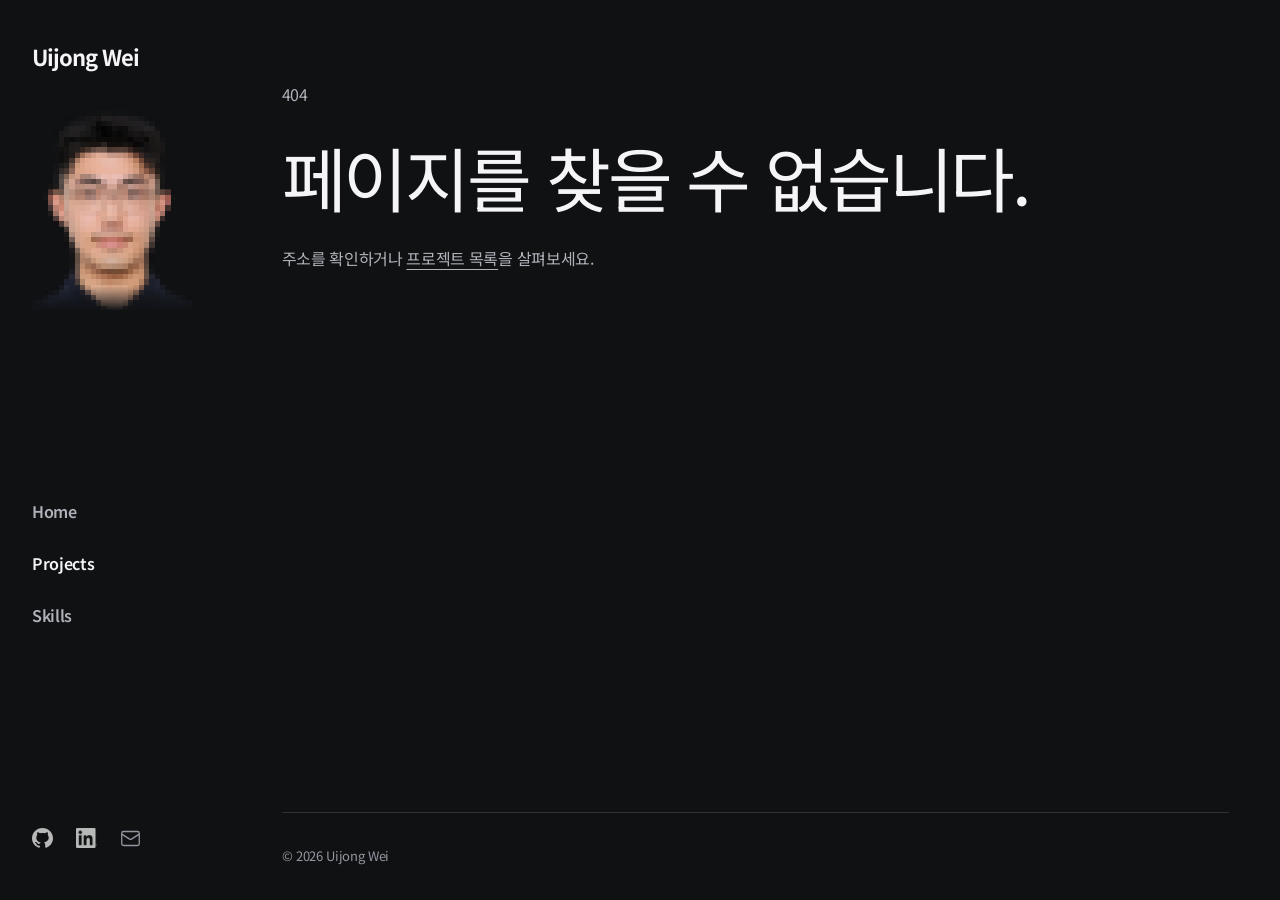
==== projects/index.html @ 4c17ad74 "feat: add robots.txt, sitemap.xml, and skills page with SEO metadata" ====
<!doctype html>
<html lang="ko">
  <head>
    <meta charset="UTF-8" />
    <link rel="icon" type="image/svg+xml" href="/favicon.svg" />
    <meta name="viewport" content="width=device-width, initial-scale=1.0" />
    <meta name="theme-color" content="#101113" />
    <title data-seo>프로젝트와 개발 경험 | 위의종 | Uijong Wei</title>
    <meta data-seo name="description" content="위의종의 VIEWPOINT, goodJob, DTx 프로젝트를 소개합니다. 프로젝트별 서비스 설명, 개발 역할, 기간과 사용 기술을 확인하세요." />
    <meta data-seo name="author" content="Uijong Wei" />
    <meta data-seo name="robots" content="index, follow, max-image-preview:large, max-snippet:-1, max-video-preview:-1" />
    <link data-seo rel="canonical" href="https://carcassi0.github.io/projects/" />
    <meta data-seo property="og:type" content="website" />
    <meta data-seo property="og:site_name" content="위의종 | Uijong Wei" />
    <meta data-seo property="og:locale" content="ko_KR" />
    <meta data-seo property="og:title" content="프로젝트와 개발 경험 | 위의종 | Uijong Wei" />
    <meta data-seo property="og:description" content="위의종의 VIEWPOINT, goodJob, DTx 프로젝트를 소개합니다. 프로젝트별 서비스 설명, 개발 역할, 기간과 사용 기술을 확인하세요." />
    <meta data-seo property="og:url" content="https://carcassi0.github.io/projects/" />
    <meta data-seo property="og:image" content="https://carcassi0.github.io/social-card.png" />
    <meta data-seo property="og:image:alt" content="Uijong Wei — Product Engineer 포트폴리오" />
    <meta data-seo property="og:image:width" content="1200" />
    <meta data-seo property="og:image:height" content="630" />
    <meta data-seo name="twitter:card" content="summary_large_image" />
    <meta data-seo name="twitter:title" content="프로젝트와 개발 경험 | 위의종 | Uijong Wei" />
    <meta data-seo name="twitter:description" content="위의종의 VIEWPOINT, goodJob, DTx 프로젝트를 소개합니다. 프로젝트별 서비스 설명, 개발 역할, 기간과 사용 기술을 확인하세요." />
    <meta data-seo name="twitter:image" content="https://carcassi0.github.io/social-card.png" />
    <meta data-seo name="twitter:image:alt" content="Uijong Wei — Product Engineer 포트폴리오" />
    <script data-seo type="application/ld+json">{"@context":"https://schema.org","@graph":[{"@type":"Person","@id":"https://carcassi0.github.io/#person","name":"위의종","alternateName":"Uijong Wei","url":"https://carcassi0.github.io/","jobTitle":"Product Engineer","description":"위의종(Uijong Wei)은 기획부터 프론트엔드, 백엔드, 클라우드까지 제품의 전체 흐름을 설계하고 구현하는 프로덕트 엔지니어입니다.","sameAs":["https://github.com/Carcassi0","https://www.linkedin.com/in/uijong-wei"]},{"@type":"WebSite","@id":"https://carcassi0.github.io/#website","url":"https://carcassi0.github.io/","name":"위의종 | Uijong Wei","inLanguage":"ko-KR","publisher":{"@id":"https://carcassi0.github.io/#person"}},{"@type":"CollectionPage","@id":"https://carcassi0.github.io/projects/#webpage","url":"https://carcassi0.github.io/projects/","name":"프로젝트와 개발 경험 | 위의종 | Uijong Wei","description":"위의종의 VIEWPOINT, goodJob, DTx 프로젝트를 소개합니다. 프로젝트별 서비스 설명, 개발 역할, 기간과 사용 기술을 확인하세요.","inLanguage":"ko-KR","isPartOf":{"@id":"https://carcassi0.github.io/#website"},"author":{"@id":"https://carcassi0.github.io/#person"},"about":{"@id":"https://carcassi0.github.io/#person"},"breadcrumb":{"@id":"https://carcassi0.github.io/projects/#breadcrumb"},"mainEntity":{"@id":"https://carcassi0.github.io/projects/#projects"}},{"@type":"BreadcrumbList","@id":"https://carcassi0.github.io/projects/#breadcrumb","itemListElement":[{"@type":"ListItem","position":1,"name":"홈","item":"https://carcassi0.github.io/"},{"@type":"ListItem","position":2,"name":"프로젝트","item":"https://carcassi0.github.io/projects/"}]},{"@type":"ItemList","@id":"https://carcassi0.github.io/projects/#projects","itemListElement":[{"@type":"ListItem","position":1,"name":"DTx","url":"https://carcassi0.github.io/projects/dtx/"},{"@type":"ListItem","position":2,"name":"VIEWPOINT","url":"https://carcassi0.github.io/projects/viewpoint/"},{"@type":"ListItem","position":3,"name":"goodJob","url":"https://carcassi0.github.io/projects/goodjob/"}]}]}</script>
    <link rel="preconnect" href="https://fonts.googleapis.com" />
    <link rel="preconnect" href="https://fonts.gstatic.com" crossorigin />
    <link href="https://fonts.googleapis.com/css2?family=Noto+Sans+KR:wght@100..900&display=swap" rel="stylesheet" />
    <script type="module" crossorigin src="/assets/index-Dwucm9ko.js"></script>
    <link rel="stylesheet" crossorigin href="/assets/index-Du7xc4lO.css">
  </head>
  <body>
    <div id="root"><link rel="preload" as="image" href="/assets/profile-cutout-B-f5CiGq.png"/><link rel="preload" as="image" href="/assets/LinkedIn-In-White-BTufTTZ4.png"/><div class="_layout_yguzu_1"><a href="#main-content" class="_skipLink_yguzu_23">본문으로 바로가기</a><aside class="_sidebar_k4k7x_1" aria-label="프로필 및 페이지 탐색"><div class="_inner_k4k7x_12"><a class="_identity_k4k7x_20" aria-label="위의종 홈" href="/" data-discover="true"><span class="_name_k4k7x_26">Uijong Wei</span></a><div class="_portrait_k4k7x_40"><span class="_profile_18m8v_1" tabindex="0"><span class="_image_18m8v_10"><img src="/assets/profile-cutout-B-f5CiGq.png" alt="위의종 프로필 사진" width="1106" height="1422" draggable="false"/><canvas width="1106" height="1422" aria-hidden="true"></canvas></span></span></div><nav class="_navigation_18jbe_1" aria-label="주요 페이지"><a class="_navLink_18jbe_12" href="/" data-discover="true">Home</a><a aria-current="page" class="_navLink_18jbe_12 active" href="/projects/" data-discover="true">Projects</a><a class="_navLink_18jbe_12" href="/skills/" data-discover="true">Skills</a></nav><div class="_socialLinks_18jbe_27"><a href="https://github.com/Carcassi0" target="_blank" rel="noopener noreferrer" aria-label="GitHub 프로필 (새 탭)" title="GitHub"><img class="_githubLogo_18jbe_52" src="data:image/svg+xml,%3csvg%20width=&#x27;98&#x27;%20height=&#x27;96&#x27;%20viewBox=&#x27;0%200%2098%2096&#x27;%20fill=&#x27;none&#x27;%20xmlns=&#x27;http://www.w3.org/2000/svg&#x27;%3e%3cg%20clip-path=&#x27;url(%23clip0_730_27126)&#x27;%3e%3cpath%20d=&#x27;M41.4395%2069.3848C28.8066%2067.8535%2019.9062%2058.7617%2019.9062%2046.9902C19.9062%2042.2051%2021.6289%2037.0371%2024.5%2033.5918C23.2559%2030.4336%2023.4473%2023.7344%2024.8828%2020.959C28.7109%2020.4805%2033.8789%2022.4902%2036.9414%2025.2656C40.5781%2024.1172%2044.4062%2023.543%2049.0957%2023.543C53.7852%2023.543%2057.6133%2024.1172%2061.0586%2025.1699C64.0254%2022.4902%2069.2891%2020.4805%2073.1172%2020.959C74.457%2023.543%2074.6484%2030.2422%2073.4043%2033.4961C76.4668%2037.1328%2078.0937%2042.0137%2078.0937%2046.9902C78.0937%2058.7617%2069.1934%2067.6621%2056.3691%2069.2891C59.623%2071.3945%2061.8242%2075.9883%2061.8242%2081.252L61.8242%2091.2051C61.8242%2094.0762%2064.2168%2095.7031%2067.0879%2094.5547C84.4102%2087.9512%2098%2070.6289%2098%2049.1914C98%2022.1074%2075.9883%206.69539e-07%2048.9043%204.309e-07C21.8203%201.92261e-07%20-1.9479e-07%2022.1074%20-4.3343e-07%2049.1914C-6.20631e-07%2070.4375%2013.4941%2088.0469%2031.6777%2094.6504C34.2617%2095.6074%2036.75%2093.8848%2036.75%2091.3008L36.75%2083.6445C35.4102%2084.2188%2033.6875%2084.6016%2032.1562%2084.6016C25.8398%2084.6016%2022.1074%2081.1563%2019.4277%2074.7441C18.375%2072.1602%2017.2266%2070.6289%2015.0254%2070.3418C13.877%2070.2461%2013.4941%2069.7676%2013.4941%2069.1934C13.4941%2068.0449%2015.4082%2067.1836%2017.3223%2067.1836C20.0977%2067.1836%2022.4902%2068.9063%2024.9785%2072.4473C26.8926%2075.2227%2028.9023%2076.4668%2031.2949%2076.4668C33.6875%2076.4668%2035.2187%2075.6055%2037.4199%2073.4043C39.0469%2071.7773%2040.291%2070.3418%2041.4395%2069.3848Z&#x27;%20fill=&#x27;black&#x27;/%3e%3c/g%3e%3cdefs%3e%3cclipPath%20id=&#x27;clip0_730_27126&#x27;%3e%3crect%20width=&#x27;98&#x27;%20height=&#x27;96&#x27;%20fill=&#x27;white&#x27;/%3e%3c/clipPath%3e%3c/defs%3e%3c/svg%3e" width="21" height="21" alt=""/></a><a href="https://www.linkedin.com/in/uijong-wei" target="_blank" rel="noopener noreferrer" aria-label="LinkedIn 프로필 (새 탭)" title="LinkedIn"><img src="/assets/LinkedIn-In-White-BTufTTZ4.png" width="21" height="21" alt=""/></a><a href="mailto:dnldmlwhd@ajou.ac.kr" aria-label="이메일 보내기" title="Email"><svg xmlns="http://www.w3.org/2000/svg" width="21" height="21" viewBox="0 0 24 24" fill="none" stroke="currentColor" stroke-width="1.5" stroke-linecap="round" stroke-linejoin="round" class="lucide lucide-mail" aria-hidden="true"><path d="m22 7-8.991 5.727a2 2 0 0 1-2.009 0L2 7"></path><rect x="2" y="4" width="20" height="16" rx="2"></rect></svg></a></div></div></aside><header class="_header_iu97d_1"><button type="button" class="_menuButton_iu97d_22" aria-label="메뉴 열기" aria-expanded="false" aria-controls="mobile-navigation" aria-haspopup="dialog"><svg xmlns="http://www.w3.org/2000/svg" width="24" height="24" viewBox="0 0 24 24" fill="none" stroke="currentColor" stroke-width="1.5" stroke-linecap="round" stroke-linejoin="round" class="lucide lucide-menu" aria-hidden="true"><path d="M4 5h16"></path><path d="M4 12h16"></path><path d="M4 19h16"></path></svg></button><a class="_name_iu97d_32" aria-label="위의종 홈" href="/" data-discover="true">Uijong Wei</a></header><dialog id="mobile-navigation" class="_menu_iu97d_2" aria-label="사이트 메뉴"><div class="_menuHeader_iu97d_8"><button type="button" class="_menuButton_iu97d_22" aria-label="메뉴 닫기" autofocus=""><svg xmlns="http://www.w3.org/2000/svg" width="24" height="24" viewBox="0 0 24 24" fill="none" stroke="currentColor" stroke-width="1.5" stroke-linecap="round" stroke-linejoin="round" class="lucide lucide-x" aria-hidden="true"><path d="M18 6 6 18"></path><path d="m6 6 12 12"></path></svg></button><span class="_name_iu97d_32">Uijong Wei</span></div><div class="_menuContent_iu97d_61"><nav class="_navigation_18jbe_1" aria-label="주요 페이지"><a class="_navLink_18jbe_12" href="/" data-discover="true">Home</a><a aria-current="page" class="_navLink_18jbe_12 active" href="/projects/" data-discover="true">Projects</a><a class="_navLink_18jbe_12" href="/skills/" data-discover="true">Skills</a></nav><div class="_socialLinks_18jbe_27"><a href="https://github.com/Carcassi0" target="_blank" rel="noopener noreferrer" aria-label="GitHub 프로필 (새 탭)" title="GitHub"><img class="_githubLogo_18jbe_52" src="data:image/svg+xml,%3csvg%20width=&#x27;98&#x27;%20height=&#x27;96&#x27;%20viewBox=&#x27;0%200%2098%2096&#x27;%20fill=&#x27;none&#x27;%20xmlns=&#x27;http://www.w3.org/2000/svg&#x27;%3e%3cg%20clip-path=&#x27;url(%23clip0_730_27126)&#x27;%3e%3cpath%20d=&#x27;M41.4395%2069.3848C28.8066%2067.8535%2019.9062%2058.7617%2019.9062%2046.9902C19.9062%2042.2051%2021.6289%2037.0371%2024.5%2033.5918C23.2559%2030.4336%2023.4473%2023.7344%2024.8828%2020.959C28.7109%2020.4805%2033.8789%2022.4902%2036.9414%2025.2656C40.5781%2024.1172%2044.4062%2023.543%2049.0957%2023.543C53.7852%2023.543%2057.6133%2024.1172%2061.0586%2025.1699C64.0254%2022.4902%2069.2891%2020.4805%2073.1172%2020.959C74.457%2023.543%2074.6484%2030.2422%2073.4043%2033.4961C76.4668%2037.1328%2078.0937%2042.0137%2078.0937%2046.9902C78.0937%2058.7617%2069.1934%2067.6621%2056.3691%2069.2891C59.623%2071.3945%2061.8242%2075.9883%2061.8242%2081.252L61.8242%2091.2051C61.8242%2094.0762%2064.2168%2095.7031%2067.0879%2094.5547C84.4102%2087.9512%2098%2070.6289%2098%2049.1914C98%2022.1074%2075.9883%206.69539e-07%2048.9043%204.309e-07C21.8203%201.92261e-07%20-1.9479e-07%2022.1074%20-4.3343e-07%2049.1914C-6.20631e-07%2070.4375%2013.4941%2088.0469%2031.6777%2094.6504C34.2617%2095.6074%2036.75%2093.8848%2036.75%2091.3008L36.75%2083.6445C35.4102%2084.2188%2033.6875%2084.6016%2032.1562%2084.6016C25.8398%2084.6016%2022.1074%2081.1563%2019.4277%2074.7441C18.375%2072.1602%2017.2266%2070.6289%2015.0254%2070.3418C13.877%2070.2461%2013.4941%2069.7676%2013.4941%2069.1934C13.4941%2068.0449%2015.4082%2067.1836%2017.3223%2067.1836C20.0977%2067.1836%2022.4902%2068.9063%2024.9785%2072.4473C26.8926%2075.2227%2028.9023%2076.4668%2031.2949%2076.4668C33.6875%2076.4668%2035.2187%2075.6055%2037.4199%2073.4043C39.0469%2071.7773%2040.291%2070.3418%2041.4395%2069.3848Z&#x27;%20fill=&#x27;black&#x27;/%3e%3c/g%3e%3cdefs%3e%3cclipPath%20id=&#x27;clip0_730_27126&#x27;%3e%3crect%20width=&#x27;98&#x27;%20height=&#x27;96&#x27;%20fill=&#x27;white&#x27;/%3e%3c/clipPath%3e%3c/defs%3e%3c/svg%3e" width="21" height="21" alt=""/></a><a href="https://www.linkedin.com/in/uijong-wei" target="_blank" rel="noopener noreferrer" aria-label="LinkedIn 프로필 (새 탭)" title="LinkedIn"><img src="/assets/LinkedIn-In-White-BTufTTZ4.png" width="21" height="21" alt=""/></a><a href="mailto:dnldmlwhd@ajou.ac.kr" aria-label="이메일 보내기" title="Email"><svg xmlns="http://www.w3.org/2000/svg" width="21" height="21" viewBox="0 0 24 24" fill="none" stroke="currentColor" stroke-width="1.5" stroke-linecap="round" stroke-linejoin="round" class="lucide lucide-mail" aria-hidden="true"><path d="m22 7-8.991 5.727a2 2 0 0 1-2.009 0L2 7"></path><rect x="2" y="4" width="20" height="16" rx="2"></rect></svg></a></div></div></dialog><div class="_content_yguzu_6"><main id="main-content" tabindex="-1" class="_pageContent_yguzu_14"><section class="_page_p55n0_1" aria-labelledby="projects-title"><header class="_header_p55n0_5"><h1 id="projects-title">Projects</h1><p class="_intro_p55n0_9">위의종이 참여한 프로젝트입니다. 서비스 소개와 담당 역할, 개발 기간, 사용 기술을 확인할 수 있습니다.</p></header><ul class="_projectList_p55n0_14" aria-label="프로젝트 목록"><li><article><a class="_card_p55n0_26" aria-labelledby="dtx-title" href="/projects/dtx/" data-discover="true"><div class="_thumbnail_p55n0_34"><div class="_placeholder_p55n0_48" aria-hidden="true"><span>DTx</span><span>In progress</span></div></div><div class="_cardMeta_p55n0_68"><span>2026<!-- --> — 현재</span></div><div class="_cardHeading_p55n0_30"><h2 id="dtx-title">DTx</h2><svg xmlns="http://www.w3.org/2000/svg" width="22" height="22" viewBox="0 0 24 24" fill="none" stroke="currentColor" stroke-width="1.5" stroke-linecap="round" stroke-linejoin="round" class="lucide lucide-arrow-up-right" aria-hidden="true"><path d="M7 7h10v10"></path><path d="M7 17 17 7"></path></svg></div><p class="_summary_p55n0_94">기획부터 프론트엔드와 백엔드 개발까지</p></a></article></li><li><article><a class="_card_p55n0_26" aria-labelledby="viewpoint-title" href="/projects/viewpoint/" data-discover="true"><div class="_thumbnail_p55n0_34"><img src="/assets/viewpoint-BPUUoZUu.png" alt="VIEWPOINT의 홈 화면" width="3024" height="1898" loading="lazy" decoding="async"/></div><div class="_cardMeta_p55n0_68"><span>2025</span></div><div class="_cardHeading_p55n0_30"><h2 id="viewpoint-title">VIEWPOINT</h2><svg xmlns="http://www.w3.org/2000/svg" width="22" height="22" viewBox="0 0 24 24" fill="none" stroke="currentColor" stroke-width="1.5" stroke-linecap="round" stroke-linejoin="round" class="lucide lucide-arrow-up-right" aria-hidden="true"><path d="M7 7h10v10"></path><path d="M7 17 17 7"></path></svg></div><p class="_summary_p55n0_94">복잡한 국회 정보를 한눈에 이해할 수 있도록</p></a></article></li><li><article><a class="_card_p55n0_26" aria-labelledby="goodjob-title" href="/projects/goodjob/" data-discover="true"><div class="_thumbnail_p55n0_34"><img src="/assets/goodjob-Ce-KbjhF.png" alt="goodJob의 맞춤 채용 공고 추천 화면" width="3024" height="1964" loading="lazy" decoding="async"/></div><div class="_cardMeta_p55n0_68"><span>2025</span></div><div class="_cardHeading_p55n0_30"><h2 id="goodjob-title">goodJob</h2><svg xmlns="http://www.w3.org/2000/svg" width="22" height="22" viewBox="0 0 24 24" fill="none" stroke="currentColor" stroke-width="1.5" stroke-linecap="round" stroke-linejoin="round" class="lucide lucide-arrow-up-right" aria-hidden="true"><path d="M7 7h10v10"></path><path d="M7 17 17 7"></path></svg></div><p class="_summary_p55n0_94">이력서에서 시작해 지원 현황 관리까지</p></a></article></li></ul></section></main><footer class="_footer_yguzu_37"><div class="_footerInner_yguzu_44"><span>© 2026 Uijong Wei</span></div></footer></div></div></div>
  </body>
</html>
---- assets/index-Du7xc4lO.css ----
:root{--bg:#101113;--surface:#18191c;--text-h:#f5f5f7;--text:#b0b2b9;--muted:#93969e;--border:#303136;--accent:#f5f5f7;--accent-bg:#202125;--accent-border:#4b4d54;--code-bg:#202125;--social-bg:#18191c;--sans:"Noto Sans KR", Arial, sans-serif;--heading:var(--sans);--mono:ui-monospace, Consolas, monospace;--content-width:1200px;--reading-width:720px;--gutter:clamp(1.25rem, 4vw, 4rem);--media-radius:16px;font:16px/1.75 var(--sans);letter-spacing:-.02em;--lightningcss-light: ;--lightningcss-dark:initial;color-scheme:dark;color:var(--text);background:var(--bg);font-synthesis:none;text-rendering:optimizelegibility;-webkit-font-smoothing:antialiased;-moz-osx-font-smoothing:grayscale}*{box-sizing:border-box}body{min-width:320px;margin:0}#root{min-height:100dvh}html{scroll-padding-top:6rem}::selection{color:#101113;background:#e3e4e8}button,input,select,textarea{font:inherit;color:inherit}button,a{-webkit-tap-highlight-color:transparent;touch-action:manipulation}button{cursor:pointer}button:disabled{cursor:default}a{color:inherit;text-underline-offset:.25em}:focus-visible{outline:2px solid var(--text-h);outline-offset:5px}img,video{max-width:100%;display:block}h1,h2,h3,h4,h5,h6{color:var(--text-h);font-family:var(--heading);letter-spacing:-.045em;word-break:keep-all;overflow-wrap:anywhere;text-wrap:balance;margin:0;font-weight:400;line-height:1.25}h1{font-size:clamp(2.75rem,5.5vw,4.5rem)}h2{font-size:clamp(1.75rem,3vw,2.25rem)}h3{font-size:1.5rem}p{word-break:keep-all;overflow-wrap:anywhere;margin:0}code{background:var(--code-bg);font-family:var(--mono);border-radius:4px;padding:.15em .4em}@media (prefers-reduced-motion:reduce){*,:before,:after{scroll-behavior:auto!important;transition:none!important;animation:none!important}}._navigation_18jbe_1{flex-direction:column;flex:1;justify-content:center;align-items:flex-start;gap:.5rem;width:100%;margin-block:2.5rem;display:flex}._navLink_18jbe_12{min-height:44px;color:var(--text);align-items:center;padding-block:.25rem;font-size:1rem;font-weight:600;text-decoration:none;transition:color .16s;display:flex}._navLink_18jbe_12:hover,._navLink_18jbe_12[aria-current=page]{color:var(--text-h)}._socialLinks_18jbe_27{flex-wrap:wrap;gap:.25rem;margin-left:-.625rem;display:flex}._socialLinks_18jbe_27 a{width:40px;height:44px;color:var(--muted);place-items:center;transition:color .16s;display:grid}._socialLinks_18jbe_27 a:hover{color:var(--text-h)}._socialLinks_18jbe_27 img{object-fit:contain;opacity:.7}._socialLinks_18jbe_27 a:hover img{opacity:1}._githubLogo_18jbe_52{filter:invert()}@media (height<=700px) and (width>=701px){._navigation_18jbe_1{margin-block:1.5rem}}@media (width<=700px){._navigation_18jbe_1{flex:none;align-items:stretch;margin-block:2rem}._navLink_18jbe_12{min-height:64px;font-size:1.75rem}._socialLinks_18jbe_27{margin-top:auto}}._header_iu97d_1,._menu_iu97d_2{display:none}@media (width<=700px){._header_iu97d_1,._menuHeader_iu97d_8{height:var(--mobile-header-height);padding-inline:var(--gutter);background:var(--bg);flex-shrink:0;grid-template-columns:44px minmax(0,1fr) 44px;align-items:center;display:grid}._header_iu97d_1{z-index:30;position:sticky;top:0}._menuButton_iu97d_22{width:44px;height:44px;color:var(--text-h);background:0 0;border:0;place-items:center;padding:0;display:grid}._name_iu97d_32{color:var(--text-h);letter-spacing:-.045em;justify-self:center;font-size:1.125rem;font-weight:700;text-decoration:none}._menu_iu97d_2{background:var(--bg);width:100%;max-width:none;height:100dvh;max-height:none;color:var(--text);border:0;margin:0;padding:0;position:fixed;inset:0;overflow-y:auto}._menu_iu97d_2[open]{flex-direction:column;display:flex}._menu_iu97d_2::backdrop{background:var(--bg)}._menuContent_iu97d_61{padding:0 var(--gutter) 2rem;flex-direction:column;flex:1;display:flex}}._profile_18m8v_1{width:100%;display:block}._profile_18m8v_1:focus-visible{outline:2px solid var(--text-h);outline-offset:4px}._image_18m8v_10{display:block;position:relative;-webkit-mask-image:linear-gradient(#000 88%,#0000 100%);mask-image:linear-gradient(#000 88%,#0000 100%)}._image_18m8v_10 img,._image_18m8v_10 canvas{pointer-events:none;width:100%;height:auto;display:block}._image_18m8v_10 img{opacity:0}._image_18m8v_10 canvas{position:absolute;inset:0}._sidebar_k4k7x_1{z-index:20;width:var(--sidebar-width);background:var(--bg);scrollbar-width:thin;height:100dvh;position:fixed;inset:0 auto 0 0;overflow-y:auto}._inner_k4k7x_12{flex-direction:column;align-items:flex-start;min-height:100%;padding:2.5rem clamp(1.25rem,2.5vw,2.5rem);display:flex}._identity_k4k7x_20{color:var(--text-h);flex-shrink:0;text-decoration:none}._name_k4k7x_26{letter-spacing:-.045em;flex-direction:column;gap:.25rem;font-size:1.375rem;font-weight:700;line-height:1.5;display:flex}._name_k4k7x_26>span{color:var(--text);font-size:1rem}._portrait_k4k7x_40{width:min(100%,160px);margin-top:2rem}@media (height<=700px) and (width>=701px){._inner_k4k7x_12{padding-block:1.5rem}._portrait_k4k7x_40{width:112px;margin-top:1.25rem}}@media (width<=700px){._sidebar_k4k7x_1{display:none}}._layout_yguzu_1{--sidebar-width:clamp(13rem, 18vw, 17rem);min-height:100dvh}._content_yguzu_6{min-width:0;min-height:100dvh;margin-left:var(--sidebar-width);flex-direction:column;display:flex}._pageContent_yguzu_14{width:100%;max-width:calc(var(--content-width) + var(--gutter) * 2);padding:0 var(--gutter);flex:1;min-width:0;margin-inline:auto}._skipLink_yguzu_23{z-index:100;background:var(--text-h);color:var(--bg);padding:.65rem 1rem;position:fixed;top:1rem;left:1rem;transform:translateY(-200%)}._skipLink_yguzu_23:focus{transform:translateY(0)}._footer_yguzu_37{width:100%;max-width:calc(var(--content-width) + var(--gutter) * 2);padding:0 var(--gutter);margin:6rem auto 0}._footerInner_yguzu_44{border-top:1px solid var(--border);color:var(--muted);justify-content:space-between;align-items:center;gap:1.5rem;padding-block:2rem;font-size:.8125rem;display:flex}._footerInner_yguzu_44>div{flex-wrap:wrap;gap:1.5rem;display:flex}._footerInner_yguzu_44 a{text-decoration:none}._footerInner_yguzu_44 a:hover{color:var(--text-h)}@media (width<=600px){._footer_yguzu_37{margin-top:4rem}._footerInner_yguzu_44{flex-direction:column;align-items:flex-start;gap:1rem}}@media (width<=700px){._layout_yguzu_1{--mobile-header-height:4rem;--gutter:1rem}._content_yguzu_6{min-height:calc(100dvh - var(--mobile-header-height));margin-left:0}}._page_p55n0_1{padding-top:clamp(3.5rem,7vw,6.5rem)}._header_p55n0_5{margin-bottom:clamp(3rem,5vw,4.5rem)}._intro_p55n0_9{margin-top:1.5rem;font-size:1.0625rem}._projectList_p55n0_14{grid-template-columns:repeat(2,minmax(0,1fr));gap:4rem 2rem;margin:0;padding:0;list-style:none;display:grid}._projectList_p55n0_14>li{min-width:0}._card_p55n0_26{text-decoration:none;display:block}._card_p55n0_26:hover ._cardHeading_p55n0_30 svg{transform:translate(3px,-3px)}._thumbnail_p55n0_34{aspect-ratio:3024/1964;border-radius:var(--media-radius);background:var(--surface);width:100%;transition:border-color .18s;overflow:hidden}._thumbnail_p55n0_34 img{object-fit:cover;width:100%;height:100%}._placeholder_p55n0_48{width:100%;height:100%;color:var(--muted);flex-direction:column;justify-content:center;align-items:center;gap:1rem;display:flex}._placeholder_p55n0_48>span:first-child{color:var(--text-h);letter-spacing:-.06em;font-size:clamp(3rem,5vw,4.5rem);font-weight:300}._placeholder_p55n0_48>span:last-child{font-size:.8125rem}._cardMeta_p55n0_68{color:var(--muted);flex-wrap:wrap;justify-content:space-between;gap:.5rem 1rem;margin-top:1.5rem;font-size:.8125rem;display:flex}._cardHeading_p55n0_30{justify-content:space-between;align-items:center;gap:1rem;margin-top:.625rem;display:flex}._cardHeading_p55n0_30 h2{font-size:clamp(1.5rem,2.5vw,1.875rem)}._cardHeading_p55n0_30 svg{color:var(--text-h);flex-shrink:0;transition:transform .18s}._summary_p55n0_94{margin-top:.625rem;font-size:.9375rem}@media (width<=700px){._projectList_p55n0_14{grid-template-columns:minmax(0,1fr);gap:2.75rem}._cardMeta_p55n0_68{margin-top:1rem}._intro_p55n0_9{font-size:1rem}}._hero_1xsix_1{padding-block:clamp(4rem,8vw,7rem) clamp(5rem,9vw,8rem)}._title_1xsix_5{font-size:clamp(2.75rem,5vw,3.5rem);font-weight:600;line-height:1.28}._sectionTitle_1xsix_11{font-weight:600}._intro_1xsix_15{margin-top:1.75rem;font-size:1.0625rem;line-height:1.9}._primaryLink_1xsix_21{min-height:48px;color:var(--bg);background:var(--text-h);border-radius:2rem;align-items:center;gap:1.75rem;margin-top:2rem;padding:.7rem 1.4rem;font-size:.9375rem;text-decoration:none;display:inline-flex}._primaryLink_1xsix_21:hover{background:#d9dbe0}._sectionHeader_1xsix_38{justify-content:space-between;align-items:center;gap:1rem;margin-bottom:2rem;display:flex}._sectionHeader_1xsix_38 h2{font-size:clamp(1.5rem,2.5vw,2rem)}._sectionHeader_1xsix_38 a{align-items:center;gap:.75rem;min-height:44px;font-size:.875rem;text-decoration:none;display:inline-flex}._sectionHeader_1xsix_38 a:hover{color:var(--text-h)}._about_1xsix_60{border-top:1px solid var(--border);grid-template-columns:1fr 1fr;gap:2rem;margin-top:6rem;padding-top:4rem;display:grid}._about_1xsix_60 h2{line-height:1.5}._about_1xsix_60 p{max-width:540px;font-size:1.0625rem;line-height:1.9}._about_1xsix_60 a{align-items:center;gap:.75rem;min-height:44px;margin-top:1.5rem;font-size:.875rem;text-decoration:none;display:inline-flex}._faq_1xsix_86{border-top:1px solid var(--border);margin-top:5rem;padding-top:2.5rem}._faq_1xsix_86 h2{font-size:1.5rem}._faq_1xsix_86 dl{margin:1.5rem 0 0}._faq_1xsix_86 dl>div{padding-block:1.5rem}._faq_1xsix_86 dl>div+div{border-top:1px solid var(--border)}._faq_1xsix_86 dt{color:var(--text-h);font-weight:600}._faq_1xsix_86 dd{max-width:760px;margin:.75rem 0 0;line-height:1.9}._faq_1xsix_86 a{text-underline-offset:.25em;margin-top:.75rem;display:inline-block}@media (width<=900px){._desktopBreak_1xsix_119{display:none}}@media (width<=700px){._hero_1xsix_1 h1{font-size:clamp(2rem,6vw,2.75rem)}._intro_1xsix_15{font-size:1rem}._sectionHeader_1xsix_38{flex-wrap:wrap;gap:.5rem;margin-bottom:1.5rem}._about_1xsix_60{grid-template-columns:minmax(0,1fr);gap:1.5rem;margin-top:4rem;padding-top:2.5rem}._about_1xsix_60 p{font-size:1rem}}._gallery_y2fam_1{min-width:0}._figure_y2fam_5{margin:0}._frame_y2fam_9{isolation:isolate;border:1px solid var(--border);border-radius:var(--media-radius);background:var(--surface);position:relative;overflow:hidden}._frame_y2fam_9>*{width:100%;height:100%}._imageButton_y2fam_22{cursor:zoom-in;background:0 0;border:0;padding:0;display:block}._imageButton_y2fam_22 img{object-fit:contain;width:100%;height:100%}._imageButton_y2fam_22:focus-visible{outline-offset:-5px}._imageButton_y2fam_22:hover ._expandIcon_y2fam_37,._imageButton_y2fam_22:focus-visible ._expandIcon_y2fam_37{background:#323338}._expandIcon_y2fam_37,._closeButton_y2fam_41{color:#fff;background:#161719e6;border:1px solid #ffffff24;border-radius:50%;place-items:center;width:44px;height:44px;display:grid}._expandIcon_y2fam_37{transition:background .16s;position:absolute;bottom:1rem;right:1rem}._video_y2fam_59{aspect-ratio:16/9;object-fit:contain;background:#000;display:block}._embed_y2fam_66{aspect-ratio:16/9;border:0;display:block}._caption_y2fam_72{color:var(--muted);word-break:keep-all;margin-top:1rem;font-size:.875rem;line-height:1.7}._galleryControls_y2fam_80{font-variant-numeric:tabular-nums;align-items:center;gap:1.25rem;margin-top:1.5rem;font-size:.8125rem;display:flex}._arrows_y2fam_89{background:var(--surface);border-radius:2rem;padding:.25rem;display:flex}._arrows_y2fam_89 button{width:44px;height:44px;color:var(--text-h);background:0 0;border:0;border-radius:50%;place-items:center;display:grid}._arrows_y2fam_89 button:hover:not(:disabled){background:var(--accent-bg)}._arrows_y2fam_89 button:disabled{opacity:.3}._lightbox_y2fam_112{width:100%;max-width:none;height:100%;max-height:none;padding:5rem var(--gutter) 2rem;background:0 0;border:0;margin:0;position:fixed;inset:0}._lightbox_y2fam_112::backdrop{background:#08090af5}._lightbox_y2fam_112[open]{place-items:center;display:grid}._lightbox_y2fam_112>img{object-fit:contain;border-radius:4px;max-width:100%;max-height:calc(100dvh - 7rem)}._closeButton_y2fam_41{top:1.25rem;right:var(--gutter);z-index:1;position:fixed}@media (width<=600px){._frame_y2fam_9{border-radius:10px}._caption_y2fam_72{margin-top:.75rem;font-size:.75rem}._expandIcon_y2fam_37{width:36px;height:36px;bottom:.625rem;right:.625rem}}._page_cpa37_1{padding-top:2.5rem}._backLink_cpa37_5{align-items:center;gap:.625rem;min-height:44px;font-size:.875rem;text-decoration:none;display:inline-flex}._backLink_cpa37_5:hover{color:var(--text-h)}._primaryLink_cpa37_17{min-height:48px;color:var(--bg);background:var(--text-h);border-radius:2rem;align-items:center;gap:1.75rem;margin-top:2rem;padding:.7rem 1.4rem;font-size:.9375rem;text-decoration:none;display:inline-flex}._primaryLink_cpa37_17:hover{background:#d9dbe0}._header_cpa37_34{text-align:center;max-width:960px;margin-inline:auto;padding:clamp(2.5rem,5vw,4rem) 0 clamp(3rem,6vw,5rem)}._header_cpa37_34 h1{margin-bottom:1.5rem;font-size:clamp(3.25rem,7vw,6rem);font-weight:400;line-height:1.1}._summary_cpa37_47{color:var(--text);font-size:clamp(1.125rem,2.3vw,1.625rem);line-height:1.6}._role_cpa37_53{color:var(--muted);margin-top:1.75rem;font-size:.875rem}._readingColumn_cpa37_59{max-width:var(--reading-width);margin-inline:auto}._overview_cpa37_64{margin-top:clamp(3.5rem,7vw,6rem)}._overview_cpa37_64 h2{margin-bottom:1.5rem}._overview_cpa37_64 p{font-size:1.125rem;line-height:1.9}._metadata_cpa37_75{border-top:1px solid var(--border);margin:2.75rem 0 0}._metadata_cpa37_75>div{border-bottom:1px solid var(--border);grid-template-columns:7rem minmax(0,1fr);gap:1.5rem;padding:1.25rem 0;font-size:.9375rem;display:grid}._metadata_cpa37_75 dt{color:var(--muted)}._metadata_cpa37_75 dd{color:var(--text-h);word-break:keep-all;overflow-wrap:anywhere;margin:0}._contentSection_cpa37_97{margin-top:5rem}._contentSection_cpa37_97 h2{margin-bottom:1.5rem}._contentSection_cpa37_97 p{margin-bottom:1.5rem;font-size:1.125rem;line-height:1.9}._contentSection_cpa37_97>div+div{margin-top:2.5rem}._nextProject_cpa37_112{border-top:1px solid var(--border);justify-content:space-between;align-items:center;gap:2rem;margin-top:6rem;padding-top:2.5rem;text-decoration:none;display:flex}._nextProject_cpa37_112 span{color:var(--muted);margin-bottom:.75rem;font-size:.875rem;display:block}._nextProject_cpa37_112 svg{flex-shrink:0;transition:transform .16s}._nextProject_cpa37_112:hover svg{transform:translate(5px)}._workInProgress_cpa37_136{border-radius:var(--media-radius);text-align:center;background:var(--surface);padding:3rem 1.5rem}._workInProgress_cpa37_136 span{color:var(--text-h);margin-bottom:.75rem;font-size:1.5rem;display:block}._notFound_cpa37_149{padding-block:5rem}._notFound_cpa37_149 h1{margin-block:1.5rem}@media (width<=600px){._page_cpa37_1{padding-top:1.25rem}._header_cpa37_34{padding-top:2rem}._header_cpa37_34 h1{font-size:clamp(2rem,8vw,3.25rem)}._metadata_cpa37_75>div{grid-template-columns:4rem minmax(0,1fr);gap:1rem;font-size:.875rem}._overview_cpa37_64 p,._contentSection_cpa37_97 p{font-size:1rem}._nextProject_cpa37_112{margin-top:4rem}}._page_1br4d_1{padding-top:clamp(3.5rem,7vw,6.5rem)}._header_1br4d_5{margin-bottom:4.5rem}._header_1br4d_5 p{margin-top:1.5rem;font-size:1.0625rem}._group_1br4d_13{border-top:1px solid var(--border);grid-template-columns:1fr 1.4fr;gap:4rem;padding-block:2.5rem 3rem;display:grid}._group_1br4d_13 h2{font-size:1.75rem}._group_1br4d_13>div>p{max-width:320px;margin-top:1rem;font-size:.9375rem}._group_1br4d_13 ul{margin:0;padding:0;list-style:none}._group_1br4d_13 li{justify-content:space-between;align-items:baseline;gap:1rem;padding-block:1rem;display:flex}._group_1br4d_13 li:first-child{padding-top:0}._group_1br4d_13 li+li{border-top:1px solid var(--border)}._group_1br4d_13 li h3{letter-spacing:-.025em;font-size:1.125rem}._group_1br4d_13 li>div{flex-wrap:wrap;justify-content:flex-end;gap:.5rem 1rem;display:flex}._group_1br4d_13 li a{align-items:center;gap:.25rem;font-size:.8125rem;text-decoration:none;display:inline-flex}._group_1br4d_13 li a:hover{color:var(--text-h);text-decoration:underline}@media (width<=700px){._header_1br4d_5{margin-bottom:3rem}._group_1br4d_13{grid-template-columns:minmax(0,1fr);gap:2rem;padding-block:2rem}._group_1br4d_13 li{flex-wrap:wrap}}
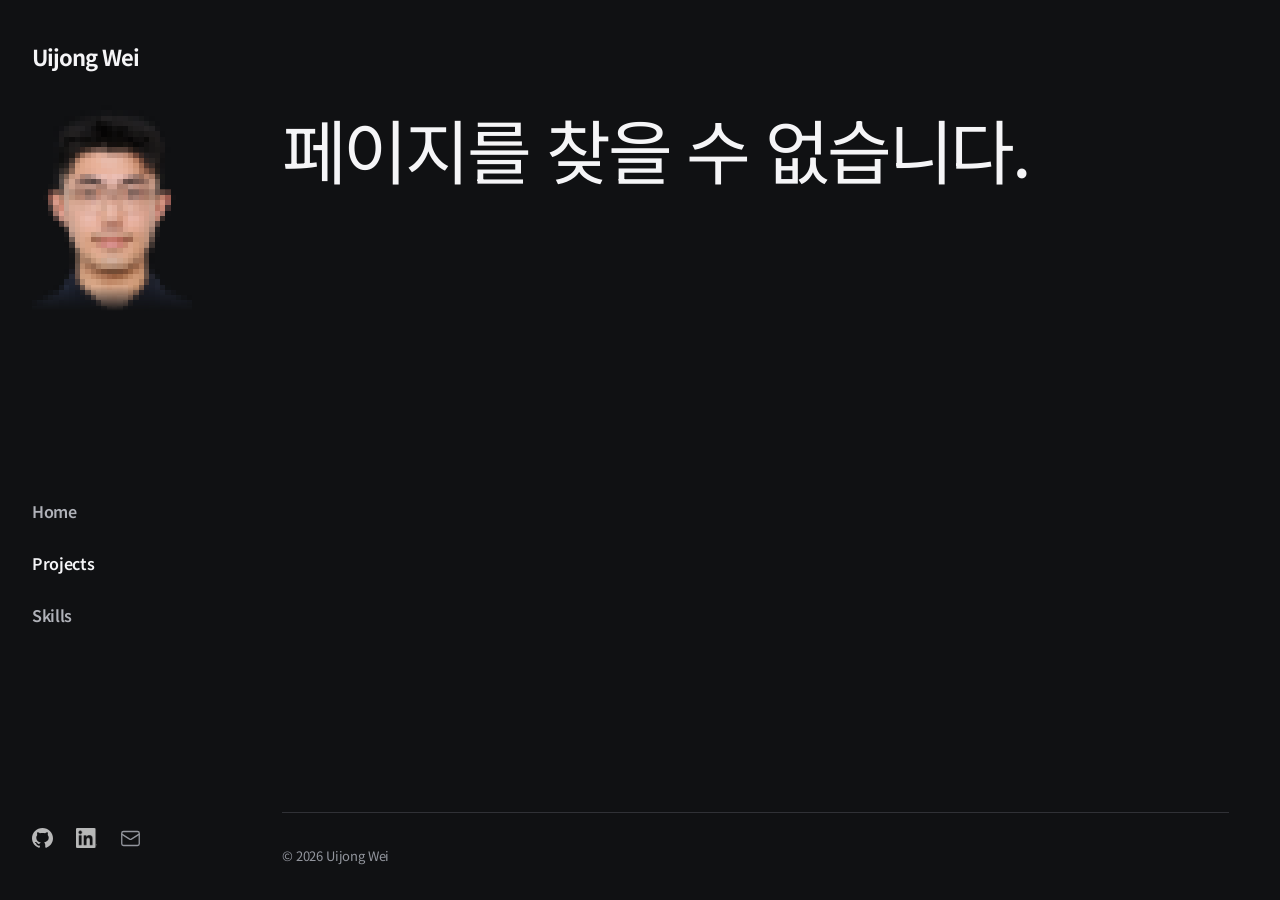
==== commit ba7c6260: "fix: fix mobile menu navigation timing issue" ====
--- a/projects/index.html
+++ b/projects/index.html
@@ -29,10 +29,10 @@
     <link rel="preconnect" href="https://fonts.googleapis.com" />
     <link rel="preconnect" href="https://fonts.gstatic.com" crossorigin />
     <link href="https://fonts.googleapis.com/css2?family=Noto+Sans+KR:wght@100..900&display=swap" rel="stylesheet" />
-    <script type="module" crossorigin src="/assets/index-Dwucm9ko.js"></script>
+    <script type="module" crossorigin src="/assets/index-DbLvyGEw.js"></script>
     <link rel="stylesheet" crossorigin href="/assets/index-Du7xc4lO.css">
   </head>
   <body>
-    <div id="root"><link rel="preload" as="image" href="/assets/profile-cutout-B-f5CiGq.png"/><link rel="preload" as="image" href="/assets/LinkedIn-In-White-BTufTTZ4.png"/><div class="_layout_yguzu_1"><a href="#main-content" class="_skipLink_yguzu_23">본문으로 바로가기</a><aside class="_sidebar_k4k7x_1" aria-label="프로필 및 페이지 탐색"><div class="_inner_k4k7x_12"><a class="_identity_k4k7x_20" aria-label="위의종 홈" href="/" data-discover="true"><span class="_name_k4k7x_26">Uijong Wei</span></a><div class="_portrait_k4k7x_40"><span class="_profile_18m8v_1" tabindex="0"><span class="_image_18m8v_10"><img src="/assets/profile-cutout-B-f5CiGq.png" alt="위의종 프로필 사진" width="1106" height="1422" draggable="false"/><canvas width="1106" height="1422" aria-hidden="true"></canvas></span></span></div><nav class="_navigation_18jbe_1" aria-label="주요 페이지"><a class="_navLink_18jbe_12" href="/" data-discover="true">Home</a><a aria-current="page" class="_navLink_18jbe_12 active" href="/projects/" data-discover="true">Projects</a><a class="_navLink_18jbe_12" href="/skills/" data-discover="true">Skills</a></nav><div class="_socialLinks_18jbe_27"><a href="https://github.com/Carcassi0" target="_blank" rel="noopener noreferrer" aria-label="GitHub 프로필 (새 탭)" title="GitHub"><img class="_githubLogo_18jbe_52" src="data:image/svg+xml,%3csvg%20width=&#x27;98&#x27;%20height=&#x27;96&#x27;%20viewBox=&#x27;0%200%2098%2096&#x27;%20fill=&#x27;none&#x27;%20xmlns=&#x27;http://www.w3.org/2000/svg&#x27;%3e%3cg%20clip-path=&#x27;url(%23clip0_730_27126)&#x27;%3e%3cpath%20d=&#x27;M41.4395%2069.3848C28.8066%2067.8535%2019.9062%2058.7617%2019.9062%2046.9902C19.9062%2042.2051%2021.6289%2037.0371%2024.5%2033.5918C23.2559%2030.4336%2023.4473%2023.7344%2024.8828%2020.959C28.7109%2020.4805%2033.8789%2022.4902%2036.9414%2025.2656C40.5781%2024.1172%2044.4062%2023.543%2049.0957%2023.543C53.7852%2023.543%2057.6133%2024.1172%2061.0586%2025.1699C64.0254%2022.4902%2069.2891%2020.4805%2073.1172%2020.959C74.457%2023.543%2074.6484%2030.2422%2073.4043%2033.4961C76.4668%2037.1328%2078.0937%2042.0137%2078.0937%2046.9902C78.0937%2058.7617%2069.1934%2067.6621%2056.3691%2069.2891C59.623%2071.3945%2061.8242%2075.9883%2061.8242%2081.252L61.8242%2091.2051C61.8242%2094.0762%2064.2168%2095.7031%2067.0879%2094.5547C84.4102%2087.9512%2098%2070.6289%2098%2049.1914C98%2022.1074%2075.9883%206.69539e-07%2048.9043%204.309e-07C21.8203%201.92261e-07%20-1.9479e-07%2022.1074%20-4.3343e-07%2049.1914C-6.20631e-07%2070.4375%2013.4941%2088.0469%2031.6777%2094.6504C34.2617%2095.6074%2036.75%2093.8848%2036.75%2091.3008L36.75%2083.6445C35.4102%2084.2188%2033.6875%2084.6016%2032.1562%2084.6016C25.8398%2084.6016%2022.1074%2081.1563%2019.4277%2074.7441C18.375%2072.1602%2017.2266%2070.6289%2015.0254%2070.3418C13.877%2070.2461%2013.4941%2069.7676%2013.4941%2069.1934C13.4941%2068.0449%2015.4082%2067.1836%2017.3223%2067.1836C20.0977%2067.1836%2022.4902%2068.9063%2024.9785%2072.4473C26.8926%2075.2227%2028.9023%2076.4668%2031.2949%2076.4668C33.6875%2076.4668%2035.2187%2075.6055%2037.4199%2073.4043C39.0469%2071.7773%2040.291%2070.3418%2041.4395%2069.3848Z&#x27;%20fill=&#x27;black&#x27;/%3e%3c/g%3e%3cdefs%3e%3cclipPath%20id=&#x27;clip0_730_27126&#x27;%3e%3crect%20width=&#x27;98&#x27;%20height=&#x27;96&#x27;%20fill=&#x27;white&#x27;/%3e%3c/clipPath%3e%3c/defs%3e%3c/svg%3e" width="21" height="21" alt=""/></a><a href="https://www.linkedin.com/in/uijong-wei" target="_blank" rel="noopener noreferrer" aria-label="LinkedIn 프로필 (새 탭)" title="LinkedIn"><img src="/assets/LinkedIn-In-White-BTufTTZ4.png" width="21" height="21" alt=""/></a><a href="mailto:dnldmlwhd@ajou.ac.kr" aria-label="이메일 보내기" title="Email"><svg xmlns="http://www.w3.org/2000/svg" width="21" height="21" viewBox="0 0 24 24" fill="none" stroke="currentColor" stroke-width="1.5" stroke-linecap="round" stroke-linejoin="round" class="lucide lucide-mail" aria-hidden="true"><path d="m22 7-8.991 5.727a2 2 0 0 1-2.009 0L2 7"></path><rect x="2" y="4" width="20" height="16" rx="2"></rect></svg></a></div></div></aside><header class="_header_iu97d_1"><button type="button" class="_menuButton_iu97d_22" aria-label="메뉴 열기" aria-expanded="false" aria-controls="mobile-navigation" aria-haspopup="dialog"><svg xmlns="http://www.w3.org/2000/svg" width="24" height="24" viewBox="0 0 24 24" fill="none" stroke="currentColor" stroke-width="1.5" stroke-linecap="round" stroke-linejoin="round" class="lucide lucide-menu" aria-hidden="true"><path d="M4 5h16"></path><path d="M4 12h16"></path><path d="M4 19h16"></path></svg></button><a class="_name_iu97d_32" aria-label="위의종 홈" href="/" data-discover="true">Uijong Wei</a></header><dialog id="mobile-navigation" class="_menu_iu97d_2" aria-label="사이트 메뉴"><div class="_menuHeader_iu97d_8"><button type="button" class="_menuButton_iu97d_22" aria-label="메뉴 닫기" autofocus=""><svg xmlns="http://www.w3.org/2000/svg" width="24" height="24" viewBox="0 0 24 24" fill="none" stroke="currentColor" stroke-width="1.5" stroke-linecap="round" stroke-linejoin="round" class="lucide lucide-x" aria-hidden="true"><path d="M18 6 6 18"></path><path d="m6 6 12 12"></path></svg></button><span class="_name_iu97d_32">Uijong Wei</span></div><div class="_menuContent_iu97d_61"><nav class="_navigation_18jbe_1" aria-label="주요 페이지"><a class="_navLink_18jbe_12" href="/" data-discover="true">Home</a><a aria-current="page" class="_navLink_18jbe_12 active" href="/projects/" data-discover="true">Projects</a><a class="_navLink_18jbe_12" href="/skills/" data-discover="true">Skills</a></nav><div class="_socialLinks_18jbe_27"><a href="https://github.com/Carcassi0" target="_blank" rel="noopener noreferrer" aria-label="GitHub 프로필 (새 탭)" title="GitHub"><img class="_githubLogo_18jbe_52" src="data:image/svg+xml,%3csvg%20width=&#x27;98&#x27;%20height=&#x27;96&#x27;%20viewBox=&#x27;0%200%2098%2096&#x27;%20fill=&#x27;none&#x27;%20xmlns=&#x27;http://www.w3.org/2000/svg&#x27;%3e%3cg%20clip-path=&#x27;url(%23clip0_730_27126)&#x27;%3e%3cpath%20d=&#x27;M41.4395%2069.3848C28.8066%2067.8535%2019.9062%2058.7617%2019.9062%2046.9902C19.9062%2042.2051%2021.6289%2037.0371%2024.5%2033.5918C23.2559%2030.4336%2023.4473%2023.7344%2024.8828%2020.959C28.7109%2020.4805%2033.8789%2022.4902%2036.9414%2025.2656C40.5781%2024.1172%2044.4062%2023.543%2049.0957%2023.543C53.7852%2023.543%2057.6133%2024.1172%2061.0586%2025.1699C64.0254%2022.4902%2069.2891%2020.4805%2073.1172%2020.959C74.457%2023.543%2074.6484%2030.2422%2073.4043%2033.4961C76.4668%2037.1328%2078.0937%2042.0137%2078.0937%2046.9902C78.0937%2058.7617%2069.1934%2067.6621%2056.3691%2069.2891C59.623%2071.3945%2061.8242%2075.9883%2061.8242%2081.252L61.8242%2091.2051C61.8242%2094.0762%2064.2168%2095.7031%2067.0879%2094.5547C84.4102%2087.9512%2098%2070.6289%2098%2049.1914C98%2022.1074%2075.9883%206.69539e-07%2048.9043%204.309e-07C21.8203%201.92261e-07%20-1.9479e-07%2022.1074%20-4.3343e-07%2049.1914C-6.20631e-07%2070.4375%2013.4941%2088.0469%2031.6777%2094.6504C34.2617%2095.6074%2036.75%2093.8848%2036.75%2091.3008L36.75%2083.6445C35.4102%2084.2188%2033.6875%2084.6016%2032.1562%2084.6016C25.8398%2084.6016%2022.1074%2081.1563%2019.4277%2074.7441C18.375%2072.1602%2017.2266%2070.6289%2015.0254%2070.3418C13.877%2070.2461%2013.4941%2069.7676%2013.4941%2069.1934C13.4941%2068.0449%2015.4082%2067.1836%2017.3223%2067.1836C20.0977%2067.1836%2022.4902%2068.9063%2024.9785%2072.4473C26.8926%2075.2227%2028.9023%2076.4668%2031.2949%2076.4668C33.6875%2076.4668%2035.2187%2075.6055%2037.4199%2073.4043C39.0469%2071.7773%2040.291%2070.3418%2041.4395%2069.3848Z&#x27;%20fill=&#x27;black&#x27;/%3e%3c/g%3e%3cdefs%3e%3cclipPath%20id=&#x27;clip0_730_27126&#x27;%3e%3crect%20width=&#x27;98&#x27;%20height=&#x27;96&#x27;%20fill=&#x27;white&#x27;/%3e%3c/clipPath%3e%3c/defs%3e%3c/svg%3e" width="21" height="21" alt=""/></a><a href="https://www.linkedin.com/in/uijong-wei" target="_blank" rel="noopener noreferrer" aria-label="LinkedIn 프로필 (새 탭)" title="LinkedIn"><img src="/assets/LinkedIn-In-White-BTufTTZ4.png" width="21" height="21" alt=""/></a><a href="mailto:dnldmlwhd@ajou.ac.kr" aria-label="이메일 보내기" title="Email"><svg xmlns="http://www.w3.org/2000/svg" width="21" height="21" viewBox="0 0 24 24" fill="none" stroke="currentColor" stroke-width="1.5" stroke-linecap="round" stroke-linejoin="round" class="lucide lucide-mail" aria-hidden="true"><path d="m22 7-8.991 5.727a2 2 0 0 1-2.009 0L2 7"></path><rect x="2" y="4" width="20" height="16" rx="2"></rect></svg></a></div></div></dialog><div class="_content_yguzu_6"><main id="main-content" tabindex="-1" class="_pageContent_yguzu_14"><section class="_page_p55n0_1" aria-labelledby="projects-title"><header class="_header_p55n0_5"><h1 id="projects-title">Projects</h1><p class="_intro_p55n0_9">위의종이 참여한 프로젝트입니다. 서비스 소개와 담당 역할, 개발 기간, 사용 기술을 확인할 수 있습니다.</p></header><ul class="_projectList_p55n0_14" aria-label="프로젝트 목록"><li><article><a class="_card_p55n0_26" aria-labelledby="dtx-title" href="/projects/dtx/" data-discover="true"><div class="_thumbnail_p55n0_34"><div class="_placeholder_p55n0_48" aria-hidden="true"><span>DTx</span><span>In progress</span></div></div><div class="_cardMeta_p55n0_68"><span>2026<!-- --> — 현재</span></div><div class="_cardHeading_p55n0_30"><h2 id="dtx-title">DTx</h2><svg xmlns="http://www.w3.org/2000/svg" width="22" height="22" viewBox="0 0 24 24" fill="none" stroke="currentColor" stroke-width="1.5" stroke-linecap="round" stroke-linejoin="round" class="lucide lucide-arrow-up-right" aria-hidden="true"><path d="M7 7h10v10"></path><path d="M7 17 17 7"></path></svg></div><p class="_summary_p55n0_94">기획부터 프론트엔드와 백엔드 개발까지</p></a></article></li><li><article><a class="_card_p55n0_26" aria-labelledby="viewpoint-title" href="/projects/viewpoint/" data-discover="true"><div class="_thumbnail_p55n0_34"><img src="/assets/viewpoint-BPUUoZUu.png" alt="VIEWPOINT의 홈 화면" width="3024" height="1898" loading="lazy" decoding="async"/></div><div class="_cardMeta_p55n0_68"><span>2025</span></div><div class="_cardHeading_p55n0_30"><h2 id="viewpoint-title">VIEWPOINT</h2><svg xmlns="http://www.w3.org/2000/svg" width="22" height="22" viewBox="0 0 24 24" fill="none" stroke="currentColor" stroke-width="1.5" stroke-linecap="round" stroke-linejoin="round" class="lucide lucide-arrow-up-right" aria-hidden="true"><path d="M7 7h10v10"></path><path d="M7 17 17 7"></path></svg></div><p class="_summary_p55n0_94">복잡한 국회 정보를 한눈에 이해할 수 있도록</p></a></article></li><li><article><a class="_card_p55n0_26" aria-labelledby="goodjob-title" href="/projects/goodjob/" data-discover="true"><div class="_thumbnail_p55n0_34"><img src="/assets/goodjob-Ce-KbjhF.png" alt="goodJob의 맞춤 채용 공고 추천 화면" width="3024" height="1964" loading="lazy" decoding="async"/></div><div class="_cardMeta_p55n0_68"><span>2025</span></div><div class="_cardHeading_p55n0_30"><h2 id="goodjob-title">goodJob</h2><svg xmlns="http://www.w3.org/2000/svg" width="22" height="22" viewBox="0 0 24 24" fill="none" stroke="currentColor" stroke-width="1.5" stroke-linecap="round" stroke-linejoin="round" class="lucide lucide-arrow-up-right" aria-hidden="true"><path d="M7 7h10v10"></path><path d="M7 17 17 7"></path></svg></div><p class="_summary_p55n0_94">이력서에서 시작해 지원 현황 관리까지</p></a></article></li></ul></section></main><footer class="_footer_yguzu_37"><div class="_footerInner_yguzu_44"><span>© 2026 Uijong Wei</span></div></footer></div></div></div>
+    <div id="root"><link rel="preload" as="image" href="/assets/profile-cutout-B-f5CiGq.png"/><link rel="preload" as="image" href="/assets/LinkedIn-In-White-BTufTTZ4.png"/><div class="_layout_yguzu_1"><a href="#main-content" class="_skipLink_yguzu_23">본문으로 바로가기</a><aside class="_sidebar_k4k7x_1" aria-label="프로필 및 페이지 탐색"><div class="_inner_k4k7x_12"><a class="_identity_k4k7x_20" aria-label="위의종 홈" href="/" data-discover="true"><span class="_name_k4k7x_26">Uijong Wei</span></a><div class="_portrait_k4k7x_40"><span class="_profile_18m8v_1" tabindex="0"><span class="_image_18m8v_10"><img src="/assets/profile-cutout-B-f5CiGq.png" alt="위의종 프로필 사진" width="1106" height="1422" draggable="false"/><canvas width="1106" height="1422" aria-hidden="true"></canvas></span></span></div><nav class="_navigation_18jbe_1" aria-label="주요 페이지"><a class="_navLink_18jbe_12" href="/" data-discover="true">Home</a><a aria-current="page" class="_navLink_18jbe_12 active" href="/projects/" data-discover="true">Projects</a><a class="_navLink_18jbe_12" href="/skills/" data-discover="true">Skills</a></nav><div class="_socialLinks_18jbe_27"><a href="https://github.com/Carcassi0" target="_blank" rel="noopener noreferrer" aria-label="GitHub 프로필 (새 탭)" title="GitHub"><img class="_githubLogo_18jbe_52" src="data:image/svg+xml,%3csvg%20width=&#x27;98&#x27;%20height=&#x27;96&#x27;%20viewBox=&#x27;0%200%2098%2096&#x27;%20fill=&#x27;none&#x27;%20xmlns=&#x27;http://www.w3.org/2000/svg&#x27;%3e%3cg%20clip-path=&#x27;url(%23clip0_730_27126)&#x27;%3e%3cpath%20d=&#x27;M41.4395%2069.3848C28.8066%2067.8535%2019.9062%2058.7617%2019.9062%2046.9902C19.9062%2042.2051%2021.6289%2037.0371%2024.5%2033.5918C23.2559%2030.4336%2023.4473%2023.7344%2024.8828%2020.959C28.7109%2020.4805%2033.8789%2022.4902%2036.9414%2025.2656C40.5781%2024.1172%2044.4062%2023.543%2049.0957%2023.543C53.7852%2023.543%2057.6133%2024.1172%2061.0586%2025.1699C64.0254%2022.4902%2069.2891%2020.4805%2073.1172%2020.959C74.457%2023.543%2074.6484%2030.2422%2073.4043%2033.4961C76.4668%2037.1328%2078.0937%2042.0137%2078.0937%2046.9902C78.0937%2058.7617%2069.1934%2067.6621%2056.3691%2069.2891C59.623%2071.3945%2061.8242%2075.9883%2061.8242%2081.252L61.8242%2091.2051C61.8242%2094.0762%2064.2168%2095.7031%2067.0879%2094.5547C84.4102%2087.9512%2098%2070.6289%2098%2049.1914C98%2022.1074%2075.9883%206.69539e-07%2048.9043%204.309e-07C21.8203%201.92261e-07%20-1.9479e-07%2022.1074%20-4.3343e-07%2049.1914C-6.20631e-07%2070.4375%2013.4941%2088.0469%2031.6777%2094.6504C34.2617%2095.6074%2036.75%2093.8848%2036.75%2091.3008L36.75%2083.6445C35.4102%2084.2188%2033.6875%2084.6016%2032.1562%2084.6016C25.8398%2084.6016%2022.1074%2081.1563%2019.4277%2074.7441C18.375%2072.1602%2017.2266%2070.6289%2015.0254%2070.3418C13.877%2070.2461%2013.4941%2069.7676%2013.4941%2069.1934C13.4941%2068.0449%2015.4082%2067.1836%2017.3223%2067.1836C20.0977%2067.1836%2022.4902%2068.9063%2024.9785%2072.4473C26.8926%2075.2227%2028.9023%2076.4668%2031.2949%2076.4668C33.6875%2076.4668%2035.2187%2075.6055%2037.4199%2073.4043C39.0469%2071.7773%2040.291%2070.3418%2041.4395%2069.3848Z&#x27;%20fill=&#x27;black&#x27;/%3e%3c/g%3e%3cdefs%3e%3cclipPath%20id=&#x27;clip0_730_27126&#x27;%3e%3crect%20width=&#x27;98&#x27;%20height=&#x27;96&#x27;%20fill=&#x27;white&#x27;/%3e%3c/clipPath%3e%3c/defs%3e%3c/svg%3e" width="21" height="21" alt=""/></a><a href="https://www.linkedin.com/in/uijong-wei" target="_blank" rel="noopener noreferrer" aria-label="LinkedIn 프로필 (새 탭)" title="LinkedIn"><img src="/assets/LinkedIn-In-White-BTufTTZ4.png" width="21" height="21" alt=""/></a><a href="mailto:dnldmlwhd@ajou.ac.kr" aria-label="이메일 보내기" title="Email"><svg xmlns="http://www.w3.org/2000/svg" width="21" height="21" viewBox="0 0 24 24" fill="none" stroke="currentColor" stroke-width="1.5" stroke-linecap="round" stroke-linejoin="round" class="lucide lucide-mail" aria-hidden="true"><path d="m22 7-8.991 5.727a2 2 0 0 1-2.009 0L2 7"></path><rect x="2" y="4" width="20" height="16" rx="2"></rect></svg></a></div></div></aside><header class="_header_iu97d_1"><button type="button" class="_menuButton_iu97d_22" aria-label="메뉴 열기" aria-expanded="false" aria-controls="mobile-navigation" aria-haspopup="dialog"><svg xmlns="http://www.w3.org/2000/svg" width="24" height="24" viewBox="0 0 24 24" fill="none" stroke="currentColor" stroke-width="1.5" stroke-linecap="round" stroke-linejoin="round" class="lucide lucide-menu" aria-hidden="true"><path d="M4 5h16"></path><path d="M4 12h16"></path><path d="M4 19h16"></path></svg></button><a class="_name_iu97d_32" aria-label="위의종 홈" href="/" data-discover="true">Uijong Wei</a></header><dialog id="mobile-navigation" class="_menu_iu97d_2" aria-label="사이트 메뉴"><div class="_menuHeader_iu97d_8"><button type="button" class="_menuButton_iu97d_22" aria-label="메뉴 닫기" autofocus=""><svg xmlns="http://www.w3.org/2000/svg" width="24" height="24" viewBox="0 0 24 24" fill="none" stroke="currentColor" stroke-width="1.5" stroke-linecap="round" stroke-linejoin="round" class="lucide lucide-x" aria-hidden="true"><path d="M18 6 6 18"></path><path d="m6 6 12 12"></path></svg></button><span class="_name_iu97d_32">Uijong Wei</span></div><div class="_menuContent_iu97d_61"><nav class="_navigation_18jbe_1" aria-label="주요 페이지"><a class="_navLink_18jbe_12" href="/" data-discover="true">Home</a><a aria-current="page" class="_navLink_18jbe_12 active" href="/projects/" data-discover="true">Projects</a><a class="_navLink_18jbe_12" href="/skills/" data-discover="true">Skills</a></nav><div class="_socialLinks_18jbe_27"><a href="https://github.com/Carcassi0" target="_blank" rel="noopener noreferrer" aria-label="GitHub 프로필 (새 탭)" title="GitHub"><img class="_githubLogo_18jbe_52" src="data:image/svg+xml,%3csvg%20width=&#x27;98&#x27;%20height=&#x27;96&#x27;%20viewBox=&#x27;0%200%2098%2096&#x27;%20fill=&#x27;none&#x27;%20xmlns=&#x27;http://www.w3.org/2000/svg&#x27;%3e%3cg%20clip-path=&#x27;url(%23clip0_730_27126)&#x27;%3e%3cpath%20d=&#x27;M41.4395%2069.3848C28.8066%2067.8535%2019.9062%2058.7617%2019.9062%2046.9902C19.9062%2042.2051%2021.6289%2037.0371%2024.5%2033.5918C23.2559%2030.4336%2023.4473%2023.7344%2024.8828%2020.959C28.7109%2020.4805%2033.8789%2022.4902%2036.9414%2025.2656C40.5781%2024.1172%2044.4062%2023.543%2049.0957%2023.543C53.7852%2023.543%2057.6133%2024.1172%2061.0586%2025.1699C64.0254%2022.4902%2069.2891%2020.4805%2073.1172%2020.959C74.457%2023.543%2074.6484%2030.2422%2073.4043%2033.4961C76.4668%2037.1328%2078.0937%2042.0137%2078.0937%2046.9902C78.0937%2058.7617%2069.1934%2067.6621%2056.3691%2069.2891C59.623%2071.3945%2061.8242%2075.9883%2061.8242%2081.252L61.8242%2091.2051C61.8242%2094.0762%2064.2168%2095.7031%2067.0879%2094.5547C84.4102%2087.9512%2098%2070.6289%2098%2049.1914C98%2022.1074%2075.9883%206.69539e-07%2048.9043%204.309e-07C21.8203%201.92261e-07%20-1.9479e-07%2022.1074%20-4.3343e-07%2049.1914C-6.20631e-07%2070.4375%2013.4941%2088.0469%2031.6777%2094.6504C34.2617%2095.6074%2036.75%2093.8848%2036.75%2091.3008L36.75%2083.6445C35.4102%2084.2188%2033.6875%2084.6016%2032.1562%2084.6016C25.8398%2084.6016%2022.1074%2081.1563%2019.4277%2074.7441C18.375%2072.1602%2017.2266%2070.6289%2015.0254%2070.3418C13.877%2070.2461%2013.4941%2069.7676%2013.4941%2069.1934C13.4941%2068.0449%2015.4082%2067.1836%2017.3223%2067.1836C20.0977%2067.1836%2022.4902%2068.9063%2024.9785%2072.4473C26.8926%2075.2227%2028.9023%2076.4668%2031.2949%2076.4668C33.6875%2076.4668%2035.2187%2075.6055%2037.4199%2073.4043C39.0469%2071.7773%2040.291%2070.3418%2041.4395%2069.3848Z&#x27;%20fill=&#x27;black&#x27;/%3e%3c/g%3e%3cdefs%3e%3cclipPath%20id=&#x27;clip0_730_27126&#x27;%3e%3crect%20width=&#x27;98&#x27;%20height=&#x27;96&#x27;%20fill=&#x27;white&#x27;/%3e%3c/clipPath%3e%3c/defs%3e%3c/svg%3e" width="21" height="21" alt=""/></a><a href="https://www.linkedin.com/in/uijong-wei" target="_blank" rel="noopener noreferrer" aria-label="LinkedIn 프로필 (새 탭)" title="LinkedIn"><img src="/assets/LinkedIn-In-White-BTufTTZ4.png" width="21" height="21" alt=""/></a><a href="mailto:dnldmlwhd@ajou.ac.kr" aria-label="이메일 보내기" title="Email"><svg xmlns="http://www.w3.org/2000/svg" width="21" height="21" viewBox="0 0 24 24" fill="none" stroke="currentColor" stroke-width="1.5" stroke-linecap="round" stroke-linejoin="round" class="lucide lucide-mail" aria-hidden="true"><path d="m22 7-8.991 5.727a2 2 0 0 1-2.009 0L2 7"></path><rect x="2" y="4" width="20" height="16" rx="2"></rect></svg></a></div></div></dialog><div class="_content_yguzu_6"><main id="main-content" tabindex="-1" class="_pageContent_yguzu_14"><section class="_page_p55n0_1" aria-labelledby="projects-title"><header class="_header_p55n0_5"><h1 id="projects-title">Projects</h1></header><ul class="_projectList_p55n0_14" aria-label="프로젝트 목록"><li><article><a class="_card_p55n0_26" aria-labelledby="dtx-title" href="/projects/dtx/" data-discover="true"><div class="_thumbnail_p55n0_34"><div class="_placeholder_p55n0_48" aria-hidden="true"><span>DTx</span><span>In progress</span></div></div><div class="_cardMeta_p55n0_68"><span>2026<!-- --> — 현재</span></div><div class="_cardHeading_p55n0_30"><h2 id="dtx-title">DTx</h2><svg xmlns="http://www.w3.org/2000/svg" width="22" height="22" viewBox="0 0 24 24" fill="none" stroke="currentColor" stroke-width="1.5" stroke-linecap="round" stroke-linejoin="round" class="lucide lucide-arrow-up-right" aria-hidden="true"><path d="M7 7h10v10"></path><path d="M7 17 17 7"></path></svg></div></a></article></li><li><article><a class="_card_p55n0_26" aria-labelledby="viewpoint-title" href="/projects/viewpoint/" data-discover="true"><div class="_thumbnail_p55n0_34"><img src="/assets/viewpoint-BPUUoZUu.png" alt="VIEWPOINT의 홈 화면" width="3024" height="1898" loading="lazy" decoding="async"/></div><div class="_cardMeta_p55n0_68"><span>2025</span></div><div class="_cardHeading_p55n0_30"><h2 id="viewpoint-title">VIEWPOINT</h2><svg xmlns="http://www.w3.org/2000/svg" width="22" height="22" viewBox="0 0 24 24" fill="none" stroke="currentColor" stroke-width="1.5" stroke-linecap="round" stroke-linejoin="round" class="lucide lucide-arrow-up-right" aria-hidden="true"><path d="M7 7h10v10"></path><path d="M7 17 17 7"></path></svg></div></a></article></li><li><article><a class="_card_p55n0_26" aria-labelledby="goodjob-title" href="/projects/goodjob/" data-discover="true"><div class="_thumbnail_p55n0_34"><img src="/assets/goodjob-Ce-KbjhF.png" alt="goodJob의 맞춤 채용 공고 추천 화면" width="3024" height="1964" loading="lazy" decoding="async"/></div><div class="_cardMeta_p55n0_68"><span>2025</span></div><div class="_cardHeading_p55n0_30"><h2 id="goodjob-title">goodJob</h2><svg xmlns="http://www.w3.org/2000/svg" width="22" height="22" viewBox="0 0 24 24" fill="none" stroke="currentColor" stroke-width="1.5" stroke-linecap="round" stroke-linejoin="round" class="lucide lucide-arrow-up-right" aria-hidden="true"><path d="M7 7h10v10"></path><path d="M7 17 17 7"></path></svg></div></a></article></li></ul></section></main><footer class="_footer_yguzu_37"><div class="_footerInner_yguzu_44"><span>© 2026 Uijong Wei</span></div></footer></div></div></div>
   </body>
 </html>
